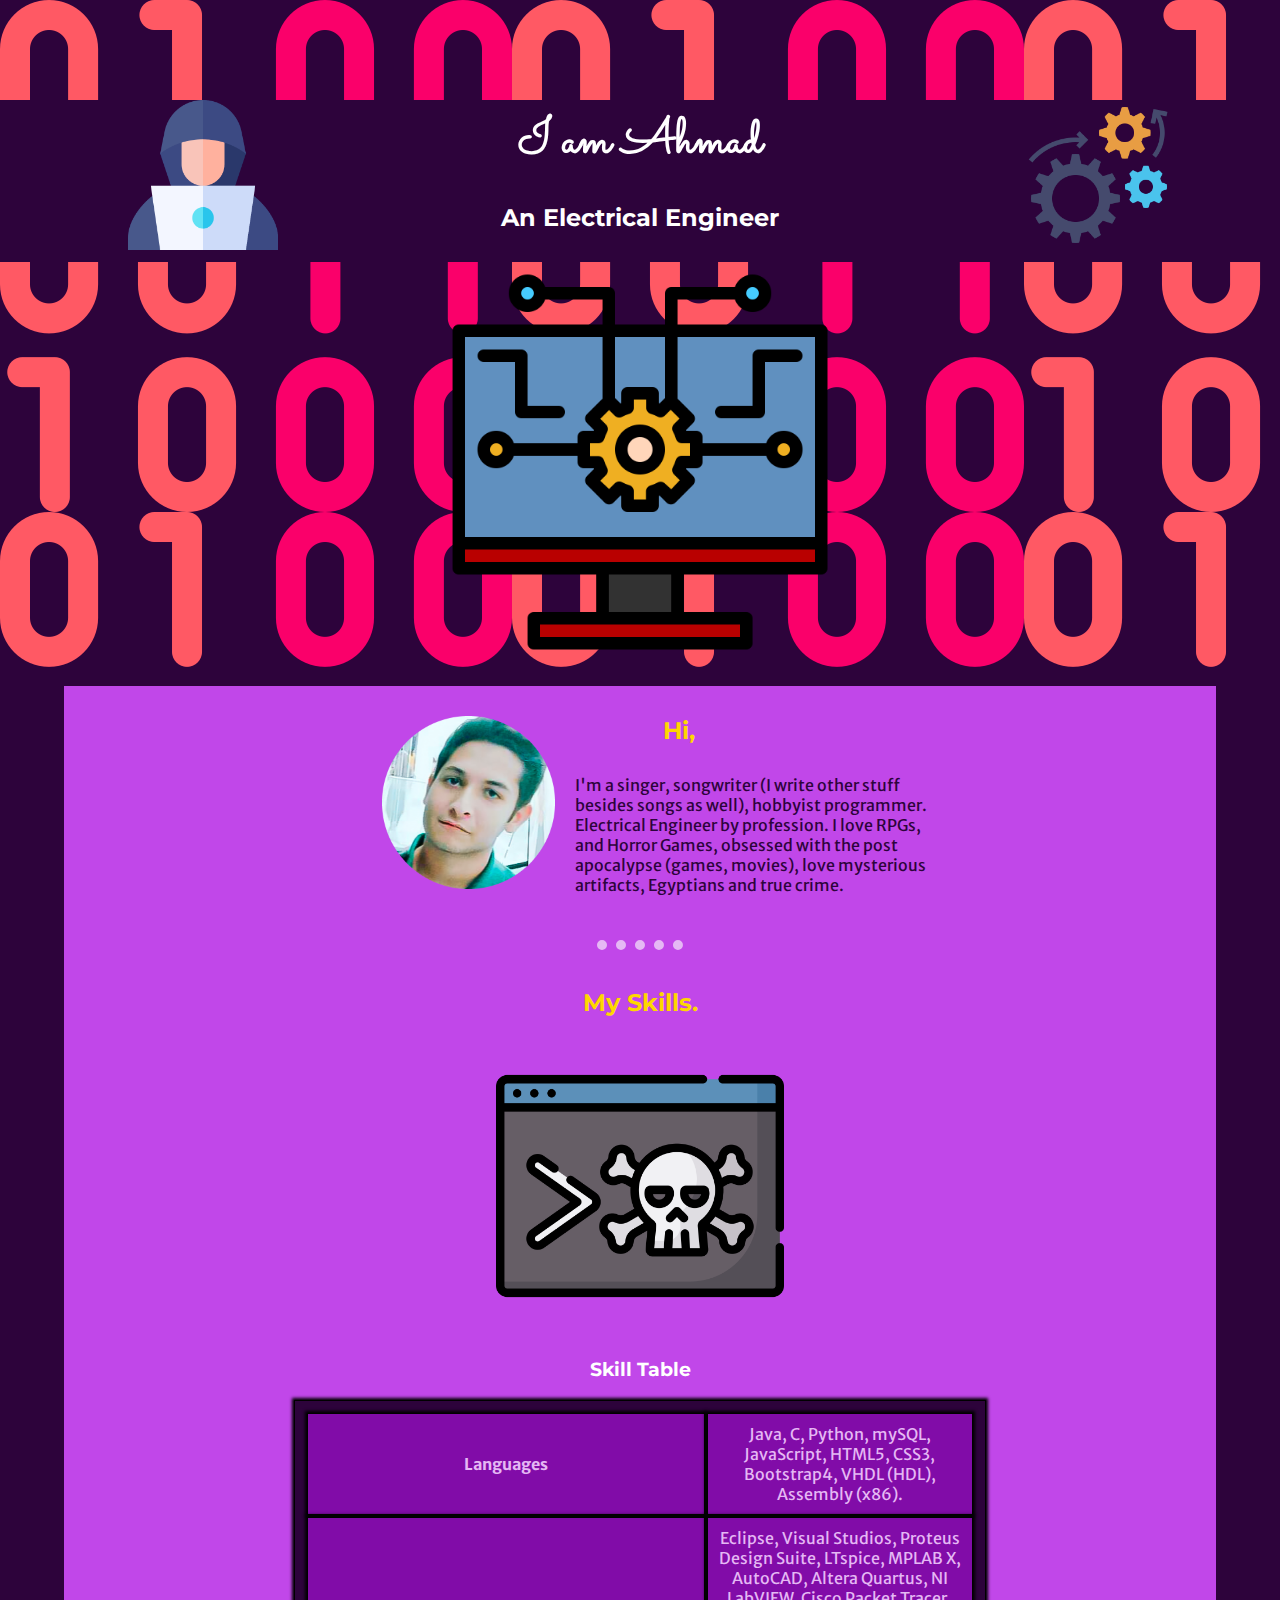
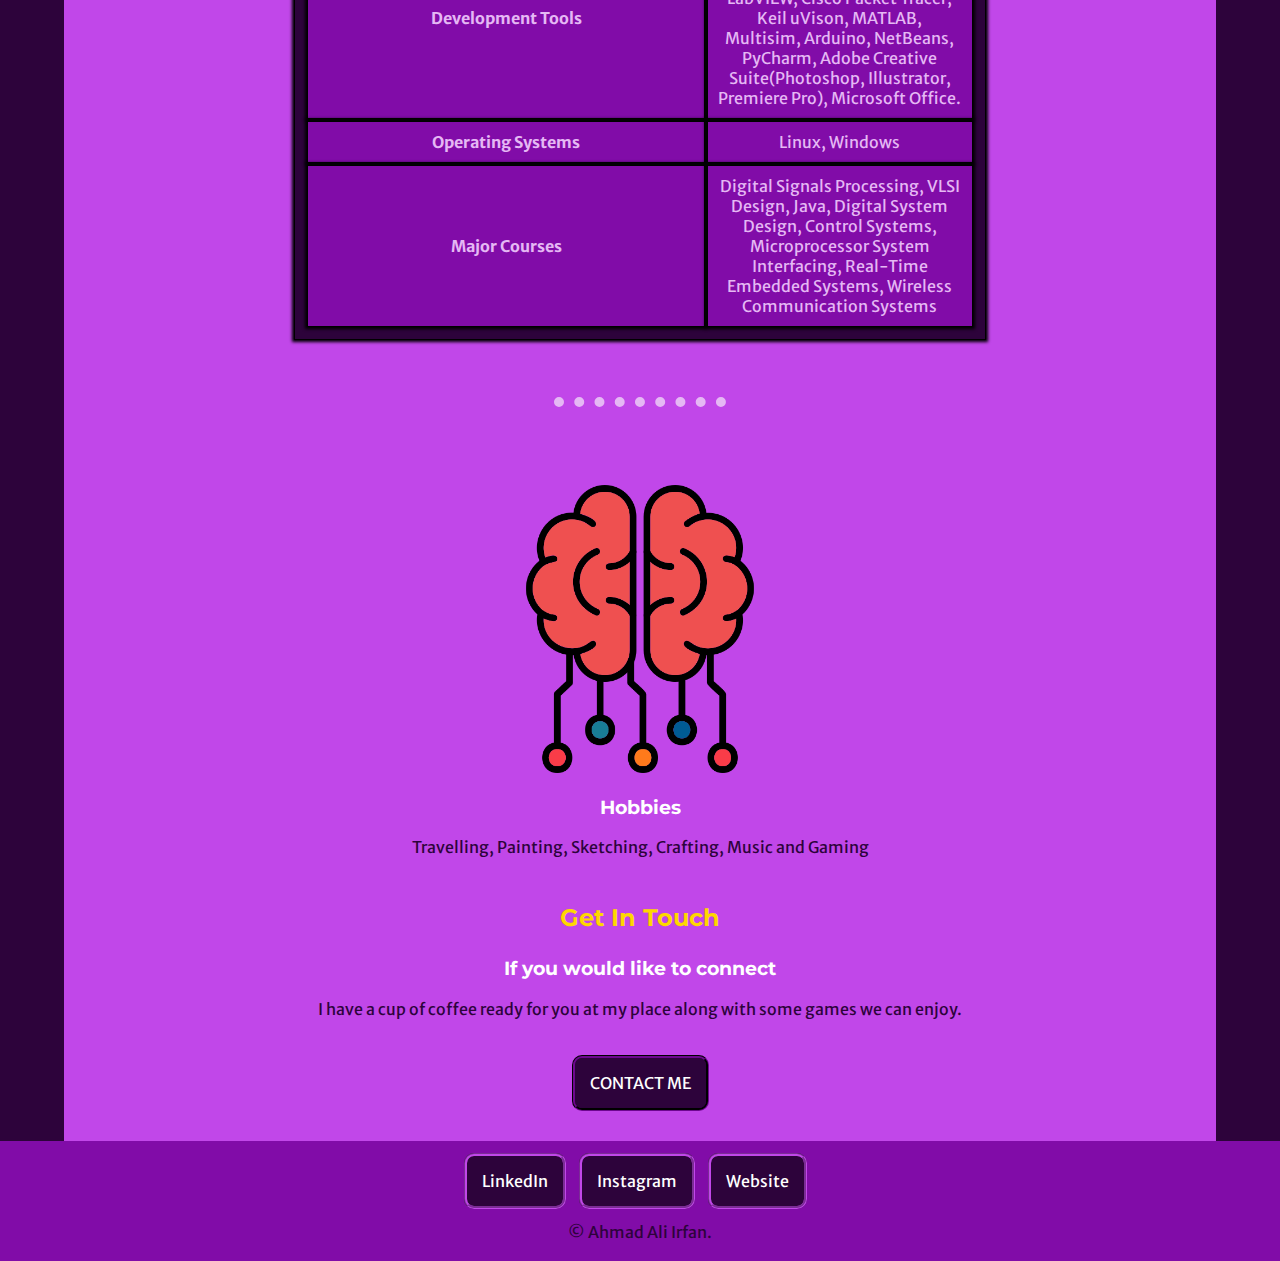
==== index.html @ 95586193 "New Site" ====
<!DOCTYPE html>
<html>
	<head>
	
		<link rel="icon" href="file:///G:/Full%20Stack%20Development/Practice/HTML/Supporting%20Files/favicon.ico">
		<link rel="stylesheet" type="text/css" href="css/styles.css">
		<meta charset="utf-8">
		<link rel="preconnect" href="https://fonts.googleapis.com">
		<link rel="preconnect" href="https://fonts.gstatic.com" crossorigin>
		<link href="https://fonts.googleapis.com/css2?family=Merriweather+Sans&family=Montserrat&family=Sacramento&display=swap" rel="stylesheet">

		<title>
		
			Ahamd's Website

		</title>

	</head>

	<body>
		

		<div class="divider">
			
			<div id="title">
			<img class="hack" src="images/hacker.png" alt="hacker">
			<h1 class="heading">I am Ahmad</h1>
			<h2 class="Sub">An Electrical Engineer</h2>
			<img class="eng" src="images/engineering.png" alt="Cloud-img">
			</div>

			<img class="soft" src="images/software-development.png" alt="Cloud-img">
			




		</div>

		
		<div class="middle-container">
  		<div class="profile">
    		<img class="profile-pic" src="images/2.png" alt="profile-pic">
    		<h2 class="headpro">Hi,</h2>
    		<p class="propara">I'm a singer, songwriter (I write other stuff besides songs as well), hobbyist programmer. Electrical Engineer by profession. I love RPGs, and Horror Games, obsessed with the post apocalypse (games, movies), love mysterious artifacts, Egyptians and true crime. </p>
  			<hr>
  		</div>


	 	 <div class="skills">
    		<div class="skill-row">
    		 <h2 id="skill">My Skills.</h2>
      		<img class="skillimg" src="images/console.png" alt="Console-img">
      		


    </div>
    <h3>Skill Table</h3>
      
     	 <table class="table">
      		<tbody>
      			<tr class="row">
					<td class="data"><strong>Languages</strong></td>
					<td class="data">Java, C, Python, mySQL, JavaScript, HTML5, CSS3, Bootstrap4, VHDL (HDL), Assembly (x86).</td>      		

      			</tr>
      			<tr class="row">
					<td class="data"><strong>Development Tools</strong></td>
					<td class="data">Eclipse, Visual Studios, Proteus Design Suite, LTspice, MPLAB X, AutoCAD, Altera Quartus, NI LabVIEW, Cisco Packet Tracer, Keil uVison, MATLAB, Multisim, Arduino, NetBeans, PyCharm, Adobe Creative Suite(Photoshop, Illustrator, Premiere Pro), Microsoft Office.</td>       		

      			</tr class="row">
      	
				<tr class="row">
					<td class="data"><strong>Operating Systems</strong></td>
					<td class="data">Linux, Windows</td>      		

		      	</tr>
      			<tr class="row">
					<td class="data"><strong>Major Courses</strong></td>
					<td class="data">Digital Signals Processing, VLSI Design, Java, Digital System Design, Control Systems, Microprocessor System Interfacing, Real-Time Embedded Systems, Wireless Communication Systems</td>       		
      			</tr>
      	</tbody>
      </table>
      
      
      <hr>


    <div class="skill-row">
      <img class="brain" src="images/brain.png" alt="Brain">
      <h3>Hobbies</h3>
      <p class="para">Travelling, Painting, Sketching, Crafting, Music and Gaming</p>
    </div>
  </div>
  <div class="contact-me">
    <h2>Get In Touch</h2>
    <h3>If you would like to connect</h3>
    <p class="para">I have a cup of coffee ready for you at my place along with some games we can enjoy.</p>
    <a class="btn" href="mailto:ahmadaliirfan32@gmail.com">CONTACT ME</a>
  </div>
</div>


<div class="bottom-container">
  <a class="footer-link" href="https://www.linkedin.com/in/ahmad-ali-irfan/">LinkedIn</a>
  <a class="footer-link" href="https://www.instagram.com/ahmadaliirfan32/">Instagram</a>
  <a class="footer-link" href="https://ahmadaliirfan.github.io/Coursera/Restaurant/My_Restrurant.html">Website</a>
  <p id="copy">© Ahmad Ali Irfan.</p>
</div>

	</body>

</html>
---- css/styles.css ----
body{


	background-color: #2D033B;
	margin: 0px;
	text-align: center;
	font-family: 'Merriweather Sans', sans-serif;
	color:#2D033B;


}

h1{

font-family: 'Sacramento', cursive;
color: white;
font-size: 3.125rem;

}

h2{

font-family: 'Montserrat', sans-serif;
color: #FFD700;
padding: 5px;

}

h3{

font-family: 'Montserrat', sans-serif;
color: white;


}

.Sub{

font-family: 'Montserrat', sans-serif;
color: white;

}


.divider{

background-color: #2D033B;

 background-image: url('../images/binary-code.png');
position: relative;
padding-top: 100px;
padding-bottom: 10px;
}

.middle-container{

font-size: 1em;
background-color: #C147E9;
width: 90%;
margin: auto;
}

.bot{



}




table,
td {

	border: 1px solid black;
    padding: 10px;
    width: 60%;
   	box-shadow: 0px 0px 3px 2px black;
}

.table{


margin: 15px auto;
background-color:#2D033B ;

}

.row{

background-color: #810CA8;

}

.data{

background-color: #810CA8;
color: #E5B8F4;
}

.heading{

display: inline;

}

#title{

background-color: #2D033B;
text-align: center;
padding: 5px;
position: relative;

}

.prototype{

width: 400px;

}

.eng{

width: 150px;
position: absolute;
left: 80%;
top: 0px;

}

.hack{
position: absolute;
left: 10%;
top: 0px;
width: 150px;


}

hr{

color: #E5B8F4;
border: 0px;
border-top: 10px dotted;
width: 15%;
margin: 5% auto;

}


.author{

display: block;
font-size: 10px;
text-decoration: none;
color: #CBEDD5;

}

.soft{


width: 400px;

}




.profile-pic{

margin-top:30px;
width: 30%;
float: left;
margin-right:20px;
margin-left: 30px;
}



.propara{

margin-bottom: 10px;
padding-bottom: 16px;
text-align: left;
margin-right: 0px;
color: #2D033B;

}

.para{

color: #2D033B;


}

.headpro{


width: 50%;
margin: 10px auto 25px auto;
padding-top: 30px;
}

.profile{

width: 50%;
margin: 10px auto;


}

#skill{

margin-top: 0px;
padding-top: 10px;

}

.skillimg{

width: 50%;


}

.brain{

padding-top: 20px;
width: 50%;


}

.skill-row{

padding-bottom: 5px;
width: 50%;
margin: 0px auto 0px; 


}
.bottom-container{

background-color:  #810CA8;
padding: 30px 0px;

height: 60px;

}



.footer-link{

padding: 15px;
background-color: #2D033B;
color: white;
text-decoration: none;
border-radius: 10px;
margin-right: 10px;
border-style: groove;
border-color: #C147E9;


}

.footer-link:hover{

background-color: #2D035C;



}

#copy{

	padding-top: 15px;


}

.btn{

padding: 15px;
background-color: #2D033B;
display:inline-block;
margin-top: 20px;
border-radius: 10px;
text-decoration: none;
color: white;
border-style: groove;
border-color: #2D033B;
}

.btn:hover{


background-color: #2D035C;



}

.contact-me{

padding-bottom: 30px;


}
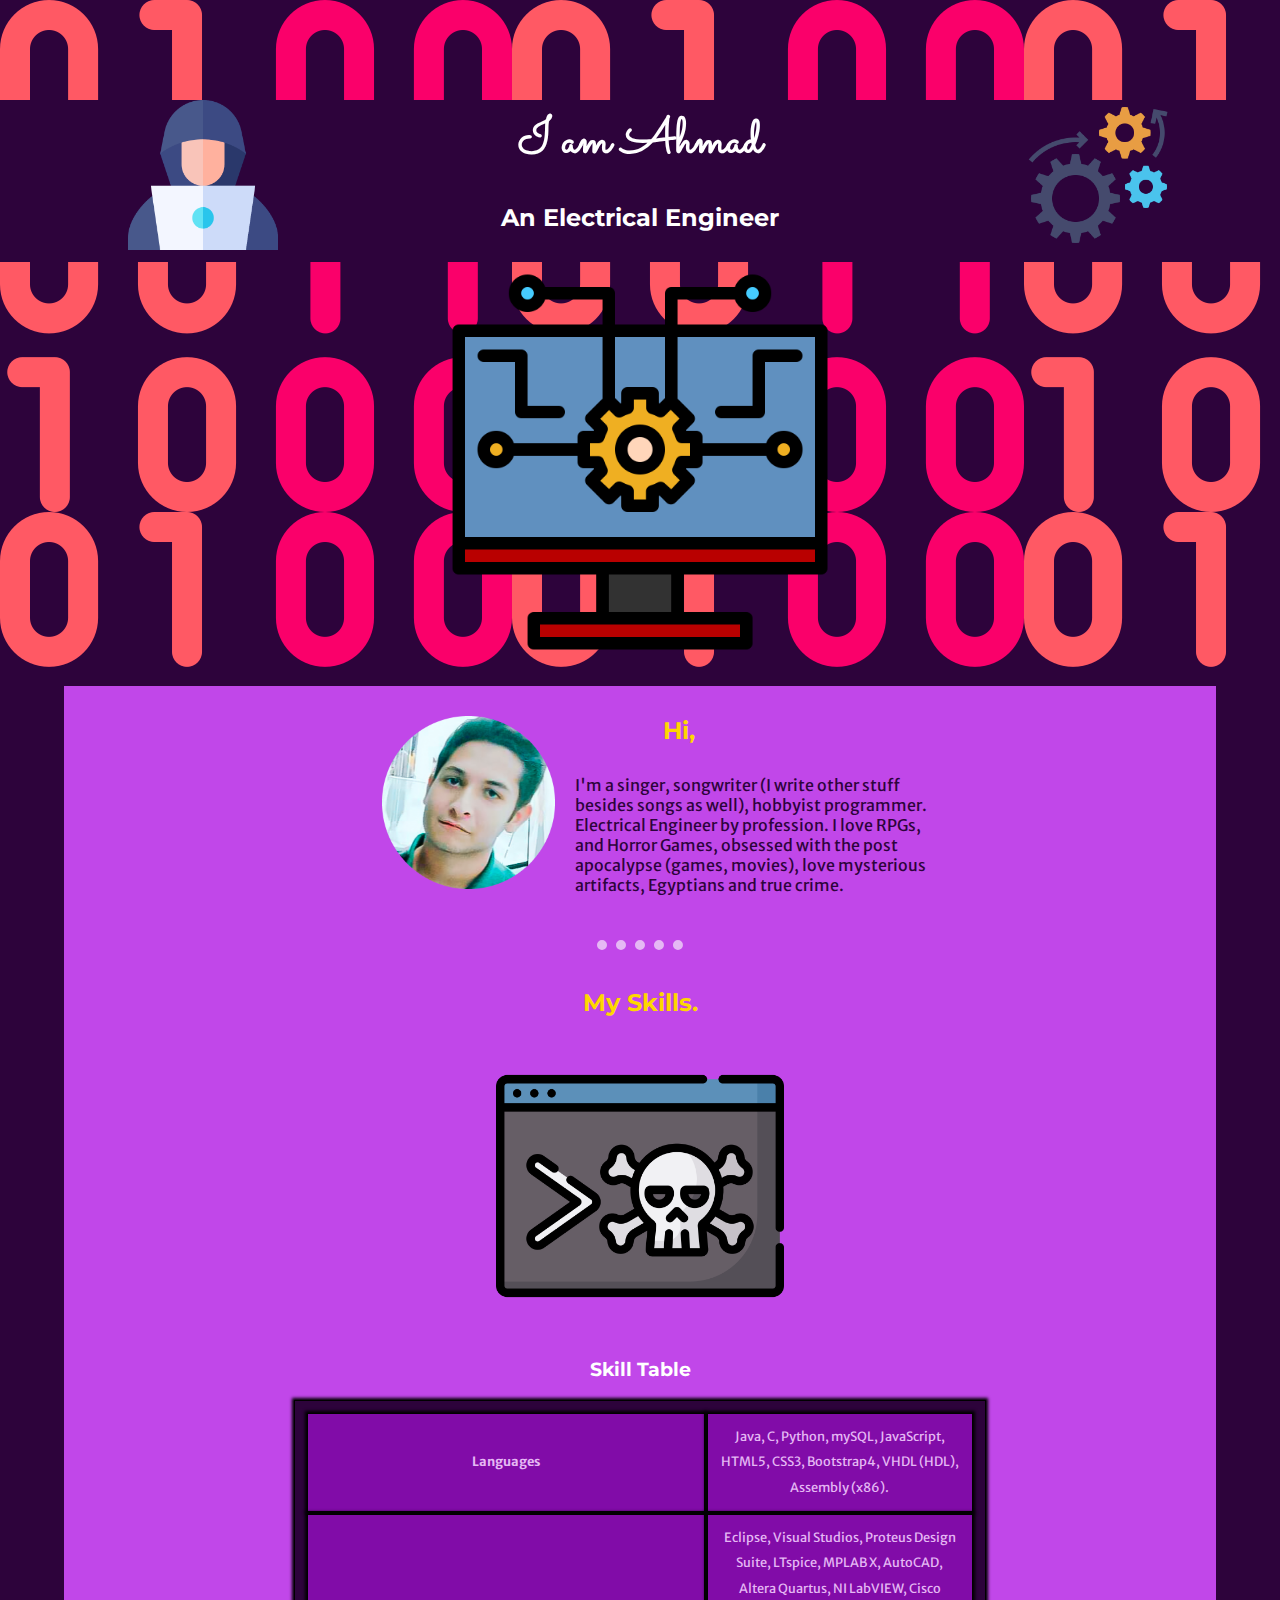
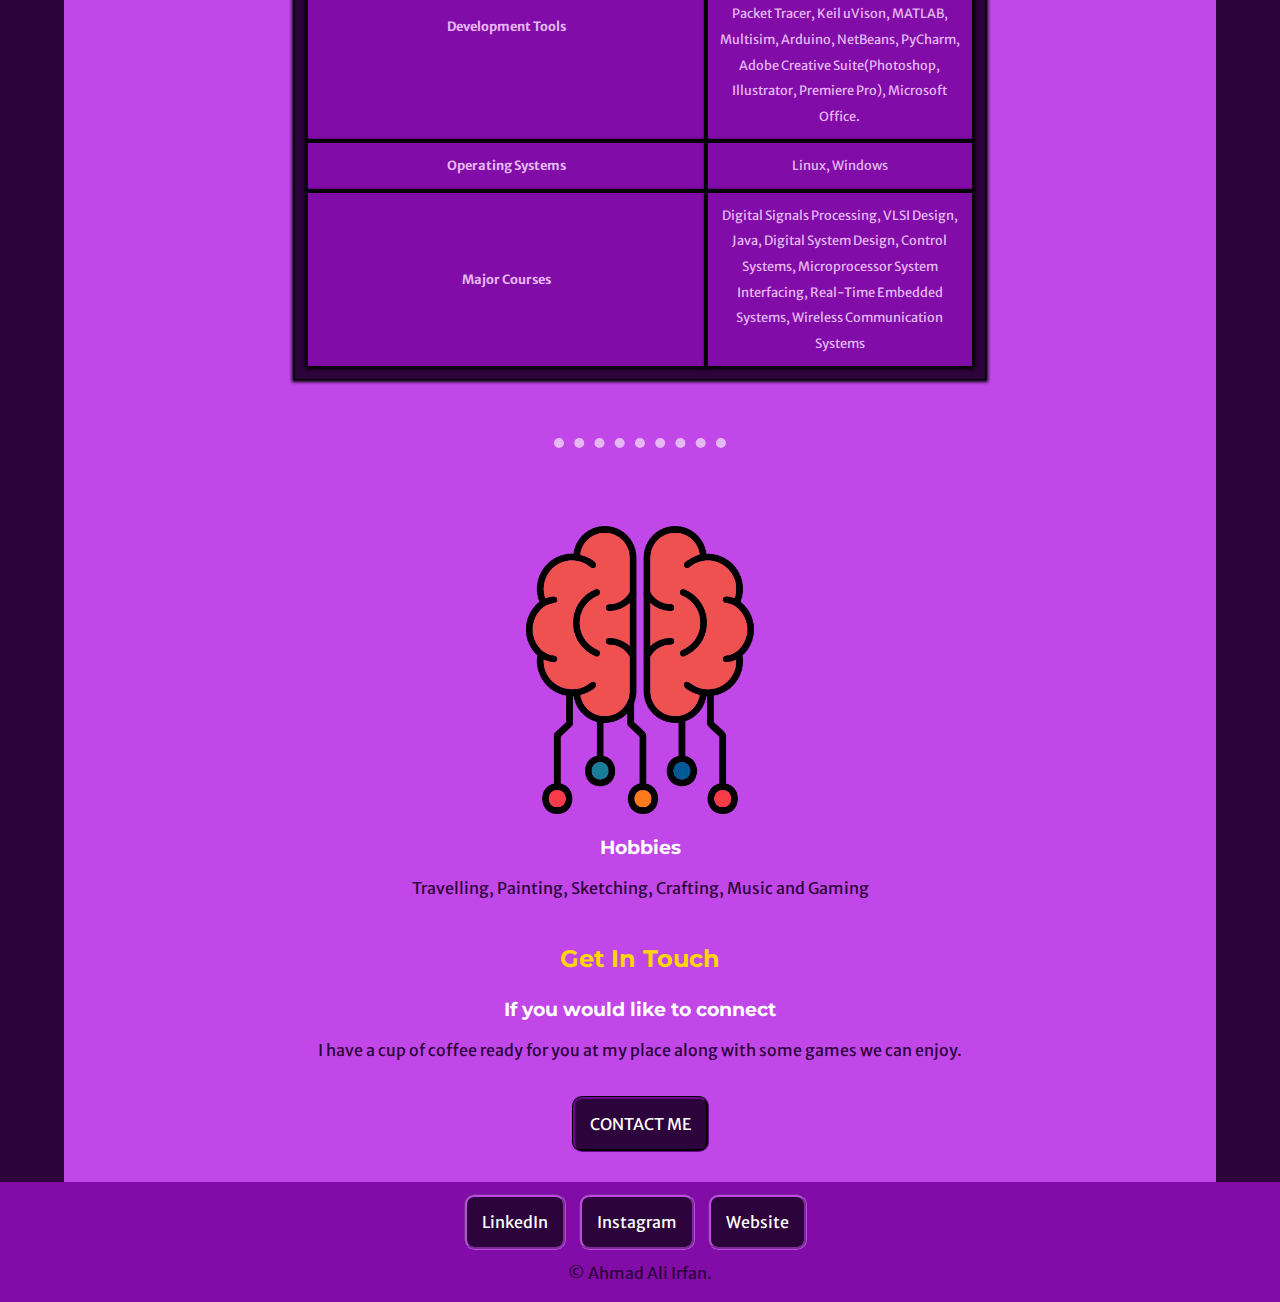
==== commit e125635c: "Updating New Files" ====
--- a/index.html
+++ b/index.html
@@ -11,7 +11,7 @@
 
 		<title>
 		
-			Ahamd's Website
+			Ahmad's Website
 
 		</title>
 
--- a/css/styles.css
+++ b/css/styles.css
@@ -96,6 +96,9 @@
 
 background-color: #810CA8;
 color: #E5B8F4;
+text-align: center;
+line-height: 2;
+font-size: 0.8rem;
 }
 
 .heading{
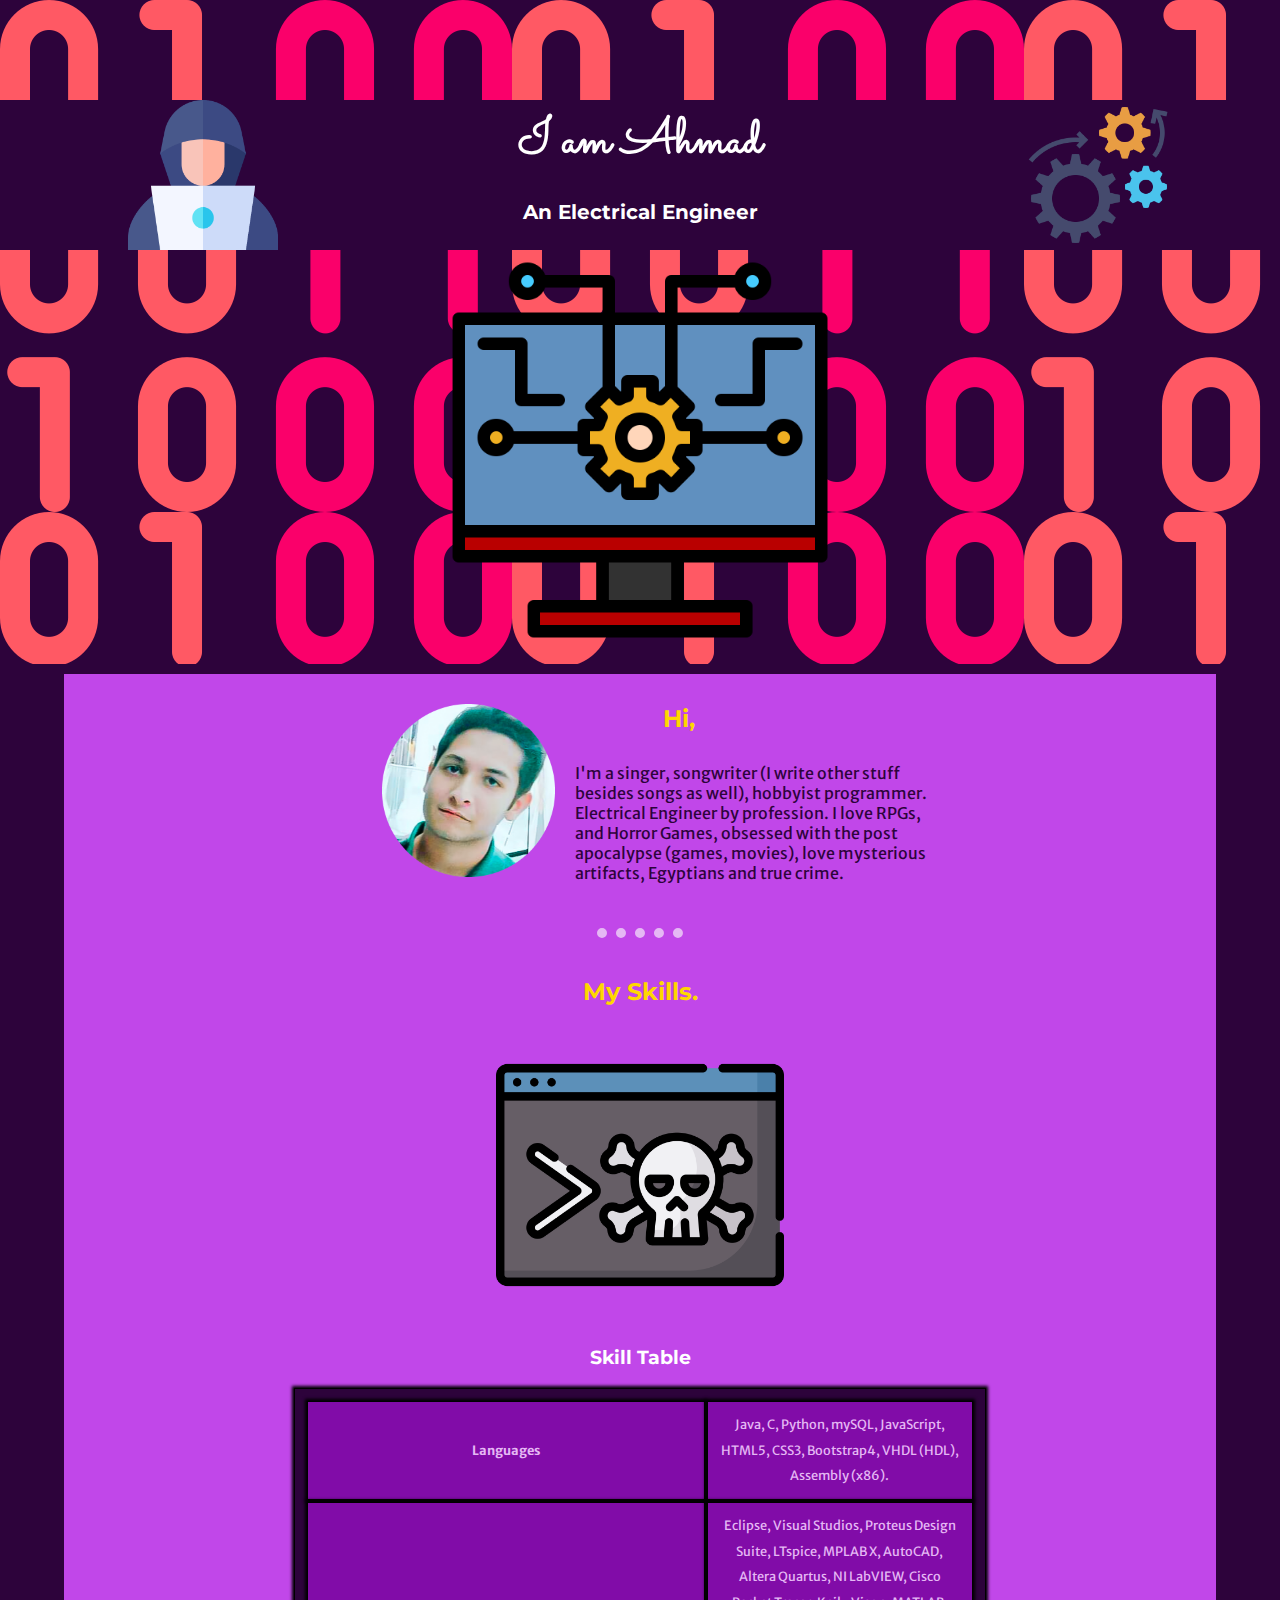
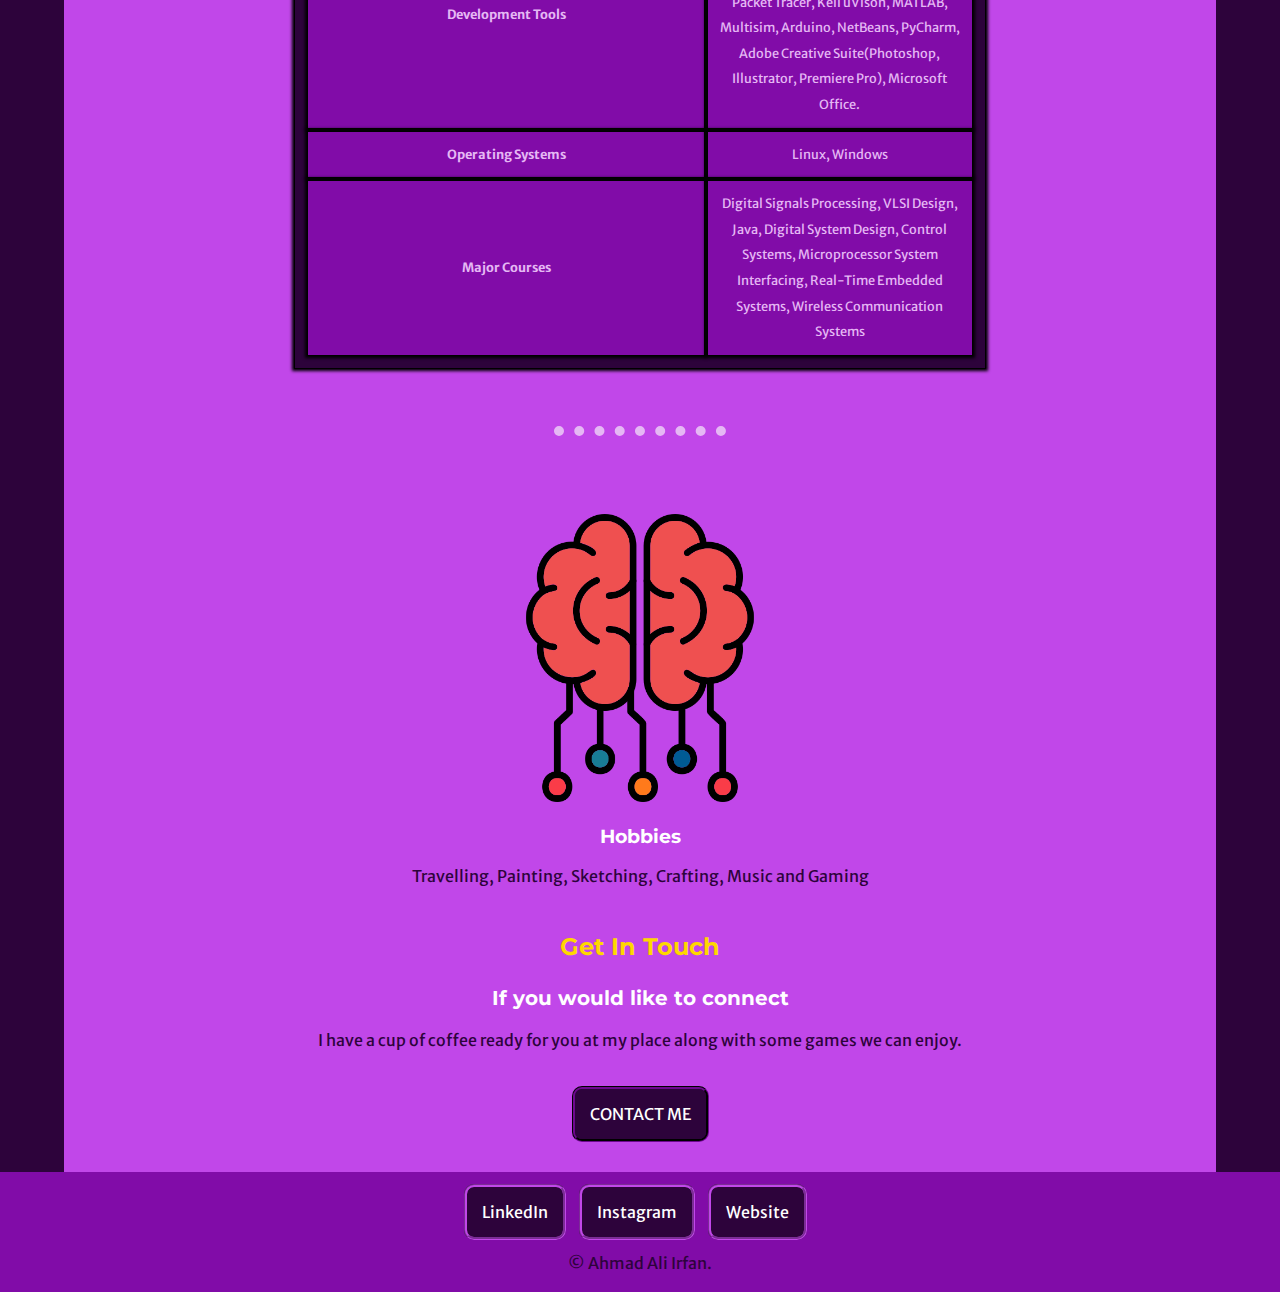
==== commit 90c20fc0: "Updated Font" ====
--- a/index.html
+++ b/index.html
@@ -93,8 +93,8 @@
     </div>
   </div>
   <div class="contact-me">
-    <h2>Get In Touch</h2>
-    <h3>If you would like to connect</h3>
+    <h2 id="git">Get In Touch</h2>
+    <h3 id="connect">If you would like to connect</h3>
     <p class="para">I have a cup of coffee ready for you at my place along with some games we can enjoy.</p>
     <a class="btn" href="mailto:ahmadaliirfan32@gmail.com">CONTACT ME</a>
   </div>
--- a/css/styles.css
+++ b/css/styles.css
@@ -38,6 +38,7 @@
 
 font-family: 'Montserrat', sans-serif;
 color: white;
+font-size: 1.25rem;
 
 }
 
@@ -59,13 +60,6 @@
 width: 90%;
 margin: auto;
 }
-
-.bot{
-
-
-
-}
-
 
 
 
@@ -194,9 +188,26 @@
 .para{
 
 color: #2D033B;
-
-
-}
+font-size: 1rem;
+
+}
+
+#git{
+
+font-size: 1.5rem;
+
+
+
+}
+
+#connect{
+
+font-size: 1.25rem;
+
+
+
+}
+
 
 .headpro{
 
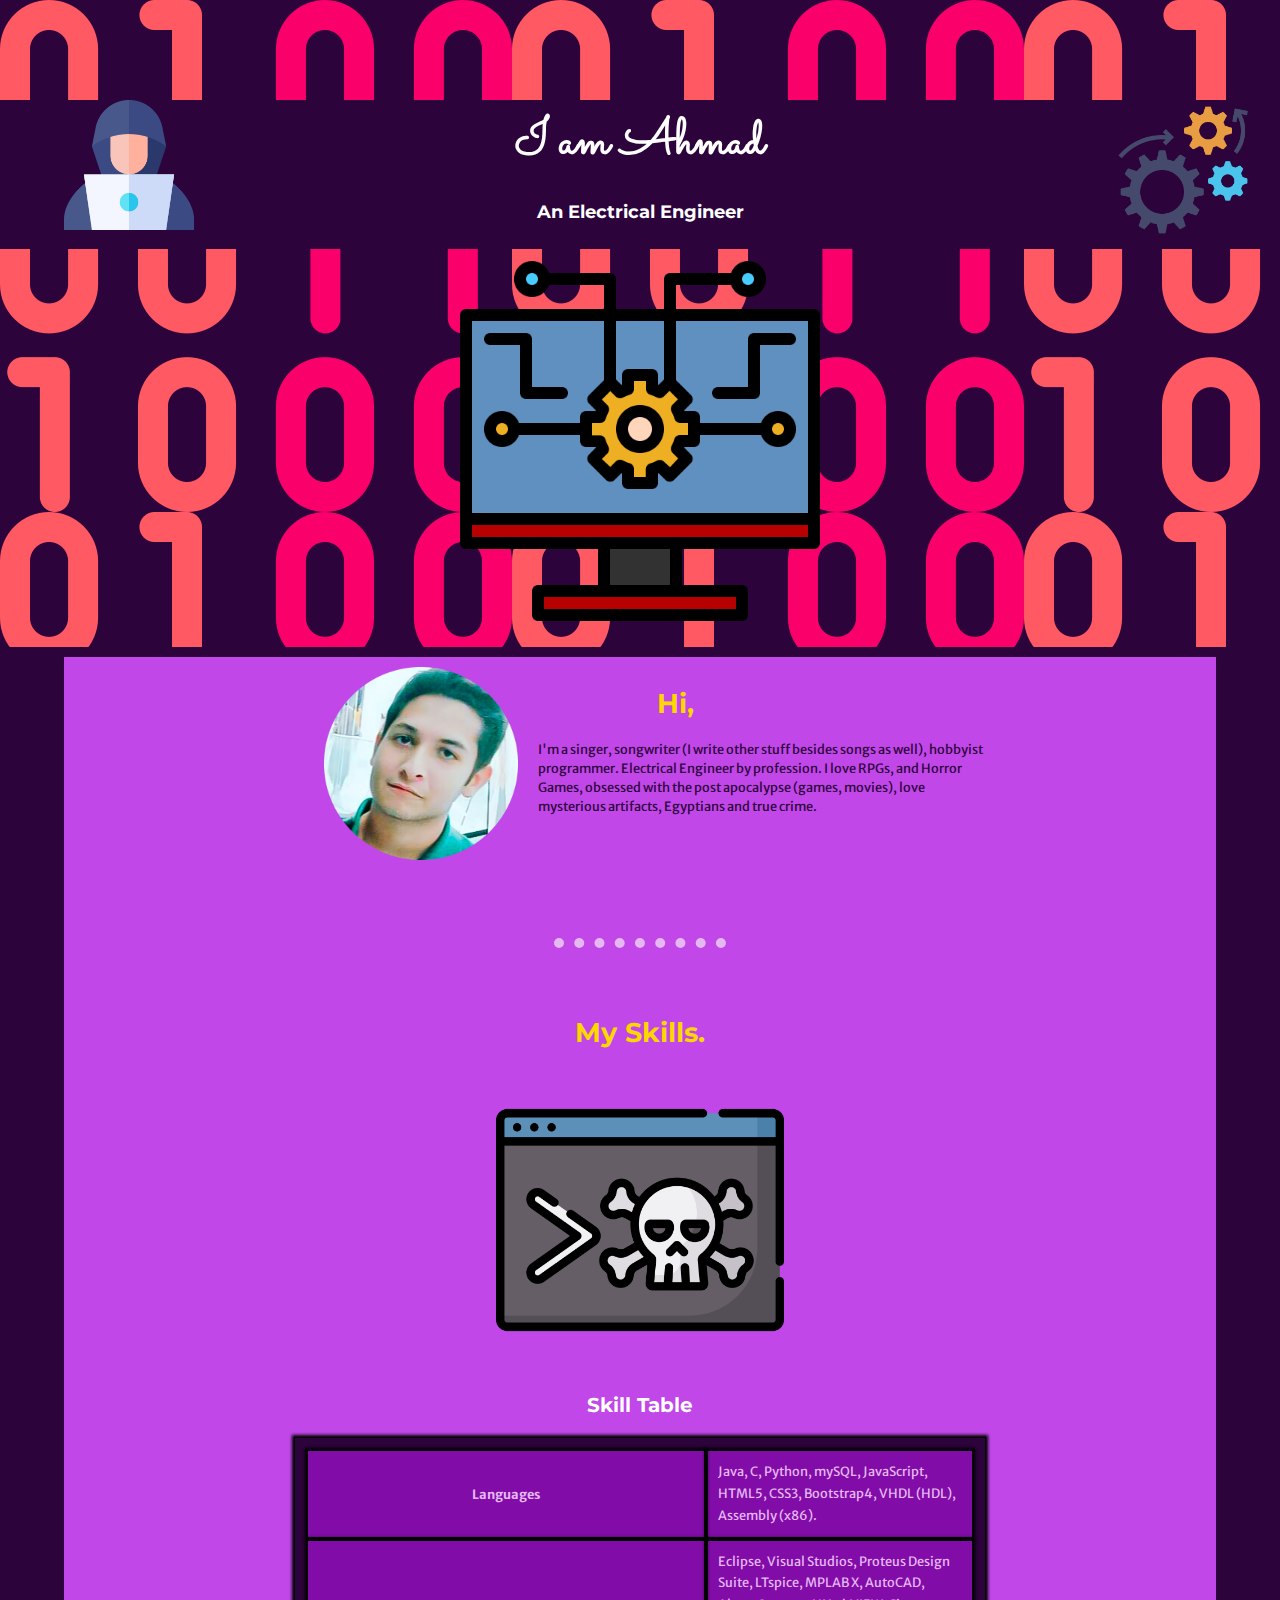
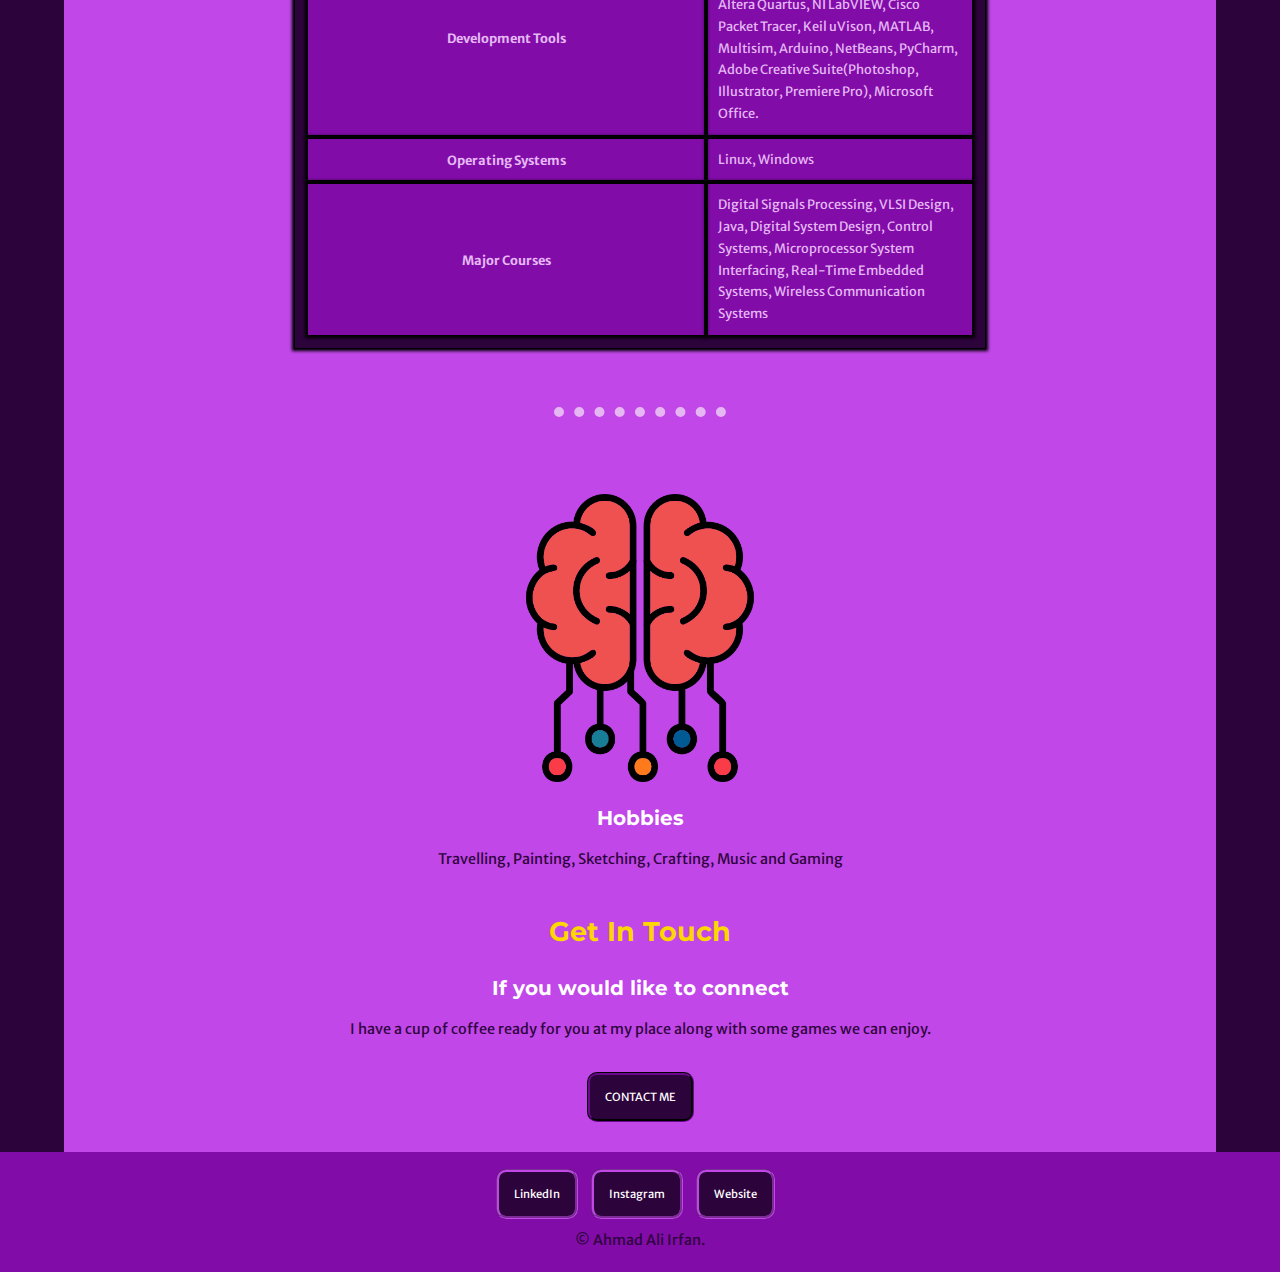
==== commit 8a11800e: "Responsive Design Added" ====
--- a/index.html
+++ b/index.html
@@ -2,12 +2,14 @@
 <html>
 	<head>
 	
-		<link rel="icon" href="file:///G:/Full%20Stack%20Development/Practice/HTML/Supporting%20Files/favicon.ico">
+		<link rel="icon" href="favicon.ico">
 		<link rel="stylesheet" type="text/css" href="css/styles.css">
 		<meta charset="utf-8">
+		<meta name="viewport" content="width=device-width, initial-scale=1">
 		<link rel="preconnect" href="https://fonts.googleapis.com">
 		<link rel="preconnect" href="https://fonts.gstatic.com" crossorigin>
 		<link href="https://fonts.googleapis.com/css2?family=Merriweather+Sans&family=Montserrat&family=Sacramento&display=swap" rel="stylesheet">
+
 
 		<title>
 		
@@ -43,9 +45,9 @@
     		<img class="profile-pic" src="images/2.png" alt="profile-pic">
     		<h2 class="headpro">Hi,</h2>
     		<p class="propara">I'm a singer, songwriter (I write other stuff besides songs as well), hobbyist programmer. Electrical Engineer by profession. I love RPGs, and Horror Games, obsessed with the post apocalypse (games, movies), love mysterious artifacts, Egyptians and true crime. </p>
-  			<hr>
+  			
   		</div>
-
+  		<hr>
 
 	 	 <div class="skills">
     		<div class="skill-row">
@@ -61,23 +63,23 @@
       		<tbody>
       			<tr class="row">
 					<td class="data"><strong>Languages</strong></td>
-					<td class="data">Java, C, Python, mySQL, JavaScript, HTML5, CSS3, Bootstrap4, VHDL (HDL), Assembly (x86).</td>      		
+					<td class="data1">Java, C, Python, mySQL, JavaScript, HTML5, CSS3, Bootstrap4, VHDL (HDL), Assembly (x86).</td>      		
 
       			</tr>
       			<tr class="row">
 					<td class="data"><strong>Development Tools</strong></td>
-					<td class="data">Eclipse, Visual Studios, Proteus Design Suite, LTspice, MPLAB X, AutoCAD, Altera Quartus, NI LabVIEW, Cisco Packet Tracer, Keil uVison, MATLAB, Multisim, Arduino, NetBeans, PyCharm, Adobe Creative Suite(Photoshop, Illustrator, Premiere Pro), Microsoft Office.</td>       		
+					<td class="data1">Eclipse, Visual Studios, Proteus Design Suite, LTspice, MPLAB X, AutoCAD, Altera Quartus, NI LabVIEW, Cisco Packet Tracer, Keil uVison, MATLAB, Multisim, Arduino, NetBeans, PyCharm, Adobe Creative Suite(Photoshop, Illustrator, Premiere Pro), Microsoft Office.</td>       		
 
       			</tr class="row">
       	
 				<tr class="row">
 					<td class="data"><strong>Operating Systems</strong></td>
-					<td class="data">Linux, Windows</td>      		
+					<td class="data1">Linux, Windows</td>      		
 
 		      	</tr>
       			<tr class="row">
 					<td class="data"><strong>Major Courses</strong></td>
-					<td class="data">Digital Signals Processing, VLSI Design, Java, Digital System Design, Control Systems, Microprocessor System Interfacing, Real-Time Embedded Systems, Wireless Communication Systems</td>       		
+					<td class="data1">Digital Signals Processing, VLSI Design, Java, Digital System Design, Control Systems, Microprocessor System Interfacing, Real-Time Embedded Systems, Wireless Communication Systems</td>       		
       			</tr>
       	</tbody>
       </table>
@@ -93,8 +95,8 @@
     </div>
   </div>
   <div class="contact-me">
-    <h2 id="git">Get In Touch</h2>
-    <h3 id="connect">If you would like to connect</h3>
+    <h2>Get In Touch</h2>
+    <h3>If you would like to connect</h3>
     <p class="para">I have a cup of coffee ready for you at my place along with some games we can enjoy.</p>
     <a class="btn" href="mailto:ahmadaliirfan32@gmail.com">CONTACT ME</a>
   </div>
--- a/css/styles.css
+++ b/css/styles.css
@@ -10,11 +10,12 @@
 
 }
 
+
 h1{
 
 font-family: 'Sacramento', cursive;
 color: white;
-font-size: 3.125rem;
+
 
 }
 
@@ -31,14 +32,23 @@
 font-family: 'Montserrat', sans-serif;
 color: white;
 
-
-}
+}
+
+
+.profile-pic{
+
+margin-top:30px;
+float: left;
+margin-right:20px;
+margin-left: 30px;
+}
+
+
 
 .Sub{
 
 font-family: 'Montserrat', sans-serif;
 color: white;
-font-size: 1.25rem;
 
 }
 
@@ -53,14 +63,35 @@
 padding-bottom: 10px;
 }
 
+
+
+.eng{
+
+width: 150px;
+position: absolute;
+left: 80%;
+top: 0px;
+
+}
+
+.hack{
+position: absolute;
+left: 10%;
+top: 0px;
+width: 140px;
+
+
+}
+
+
+
 .middle-container{
 
-font-size: 1em;
+font-size: 0.9rem;
 background-color: #C147E9;
 width: 90%;
 margin: auto;
 }
-
 
 
 table,
@@ -91,9 +122,16 @@
 background-color: #810CA8;
 color: #E5B8F4;
 text-align: center;
-line-height: 2;
-font-size: 0.8rem;
-}
+
+}
+
+
+.data1{
+
+color: #E5B8F4;
+text-align: left;
+}
+
 
 .heading{
 
@@ -110,29 +148,9 @@
 
 }
 
-.prototype{
-
-width: 400px;
-
-}
-
-.eng{
-
-width: 150px;
-position: absolute;
-left: 80%;
-top: 0px;
-
-}
-
-.hack{
-position: absolute;
-left: 10%;
-top: 0px;
-width: 150px;
-
-
-}
+
+
+
 
 hr{
 
@@ -157,20 +175,8 @@
 .soft{
 
 
-width: 400px;
-
-}
-
-
-
-
-.profile-pic{
-
-margin-top:30px;
 width: 30%;
-float: left;
-margin-right:20px;
-margin-left: 30px;
+
 }
 
 
@@ -180,7 +186,6 @@
 margin-bottom: 10px;
 padding-bottom: 16px;
 text-align: left;
-margin-right: 0px;
 color: #2D033B;
 
 }
@@ -188,25 +193,9 @@
 .para{
 
 color: #2D033B;
-font-size: 1rem;
-
-}
-
-#git{
-
-font-size: 1.5rem;
-
-
-
-}
-
-#connect{
-
-font-size: 1.25rem;
-
-
-
-}
+
+}
+
 
 
 .headpro{
@@ -276,7 +265,6 @@
 margin-right: 10px;
 border-style: groove;
 border-color: #C147E9;
-
 
 }
 
@@ -324,3 +312,490 @@
 
 }
 
+
+
+
+/* Extra small devices (phones, 600px and down) */
+@media only screen and (max-width: 600px) {
+
+
+h1{
+
+font-size: 2.7rem;
+
+}
+
+h2{
+
+
+font-size: 1.1rem;
+
+}
+
+h3{
+
+font-size: 0.9rem;
+
+}
+
+
+p{
+
+	font-size: 0.6rem;
+
+}
+
+.profile-pic{
+
+
+width: 30%;
+margin-top: 30px;
+margin-bottom: 10px;
+
+}
+
+
+.eng{
+
+display: none;
+}
+
+.hack{
+display: none;
+
+}
+
+
+.propara{
+font-size: 0.65rem;
+line-height: 1.5;
+}
+
+
+.headpro{
+
+margin-bottom:15px;
+
+
+}
+.profile{
+
+width: 60%;
+
+}
+
+.data{
+
+font-size: 0.6rem;
+}
+
+
+.data1{
+line-height: 1.3;
+font-size: 0.6rem;
+
+
+}
+
+
+.btn{
+
+font-size: 0.4rem;
+
+}
+
+
+.footer-link{
+
+font-size: 0.4rem;
+
+}
+
+
+
+
+}
+/* Small devices (portrait tablets and large phones, 600px and up) */
+@media only screen and (min-width: 600px) {
+
+h1{
+
+font-size: 2.9rem;
+
+}
+
+
+h2{
+
+
+font-size: 1.1rem;
+
+}
+
+h3{
+
+font-size: 0.9rem;
+
+}
+
+
+p{
+
+	font-size: 0.6rem;
+
+}
+
+.profile-pic{
+
+
+width: 28%;
+margin-top: 40px;
+margin-bottom: 15px;
+
+}
+
+
+.eng{
+
+width: 130px;
+left: 76%;
+
+}
+
+.hack{
+width: 120px;
+left: 5%;
+
+}
+
+
+.propara{
+font-size: 0.65rem;
+line-height: 1.5;
+}
+
+
+.headpro{
+
+margin-bottom:15px;
+
+
+}
+.profile{
+
+width: 60%;
+
+}
+
+.data{
+
+font-size: 0.75rem;
+}
+
+
+.data1{
+line-height: 1.3;
+font-size: 0.70rem;
+
+
+}
+
+
+.btn{
+
+font-size: 0.55rem;
+
+}
+
+
+.footer-link{
+
+font-size: 0.55rem;
+
+}
+
+
+}
+/* Medium devices (landscape tablets, 768px and up) */
+@media only screen and (min-width: 768px) {
+
+h1{
+
+font-size: 2.9rem;
+
+}
+
+h2{
+
+
+font-size: 1.3rem;
+
+}
+
+h3{
+
+font-size: 1.1rem;
+
+}
+
+
+p{
+
+	font-size: 0.8rem;
+
+}
+
+.profile-pic{
+
+
+width: 30%;
+margin-top: 30px;
+margin-bottom: 10px;
+
+}
+
+
+.eng{
+
+width: 130px;
+left: 83%;
+}
+
+.hack{
+width: 120px;
+
+
+}
+
+
+.propara{
+font-size: 0.65rem;
+line-height: 1.5;
+}
+
+
+.headpro{
+
+margin-bottom:15px;
+
+
+}
+.profile{
+
+width: 60%;
+
+}
+
+.data{
+
+font-size: 0.75rem;
+}
+
+
+.data1{
+line-height: 1.3;
+font-size: 0.70rem;
+
+
+}
+
+
+.btn{
+
+font-size: 0.55rem;
+
+}
+
+
+.footer-link{
+
+font-size: 0.55rem;
+
+}
+
+
+
+
+}
+/* Large devices (laptops/desktops, 992px and up) */
+@media only screen and (min-width: 992px) {
+
+h1{
+
+font-size: 3.2rem;
+
+}
+
+
+h2{
+
+
+font-size: 1.3rem;
+
+}
+
+h3{
+
+font-size: 1.1rem;
+
+}
+
+
+p{
+
+	font-size: 0.8rem;
+
+}
+
+.eng{
+
+width: 140px;
+left: 85%;
+}
+
+.hack{
+width: 130px;
+
+
+}
+
+
+.propara{
+font-size: 0.8rem;
+line-height: 1.5;
+}
+
+
+.profile-pic{
+margin-top: 10px;
+margin-bottom: 5px;
+
+
+}
+.headpro{
+
+margin-bottom:15px;
+
+
+}
+.profile{
+
+width: 60%;
+
+}
+
+.data{
+
+font-size: 0.75rem;
+}
+
+
+.data1{
+line-height: 1.5;
+font-size: 0.75rem;
+
+
+}
+
+
+.btn{
+
+font-size: 0.6rem;
+
+}
+
+
+.footer-link{
+
+font-size: 0.6rem;
+
+}
+
+
+}
+/* Extra large devices (large laptops and desktops, 1200px and up) */
+@media only screen and (min-width: 1200px) {
+
+
+h1{
+
+font-size: 3.2rem;
+
+}
+
+h2{
+
+
+font-size: 1.7rem;
+
+}
+
+h3{
+
+font-size: 1.25rem;
+
+}
+
+
+p{
+
+	font-size: 0.9rem;
+
+}
+
+.eng{
+
+left: 87%;
+
+}
+
+
+
+
+
+.profile{
+
+width: 60%;
+margin-bottom: 9.2%;
+
+}
+
+.profile-pic{
+
+width: 28%;
+margin-bottom: 20px;
+}
+
+
+.data{
+
+font-size: 0.80rem;
+}
+
+.data1{
+line-height: 1.7;
+font-size: 0.80rem;
+}
+
+
+.Sub{
+
+	font-size: 1.15rem;
+}
+
+
+.btn{
+
+font-size: 0.7rem;
+
+}
+
+
+.footer-link{
+
+font-size: 0.7rem;
+
+}
+
+}
+
